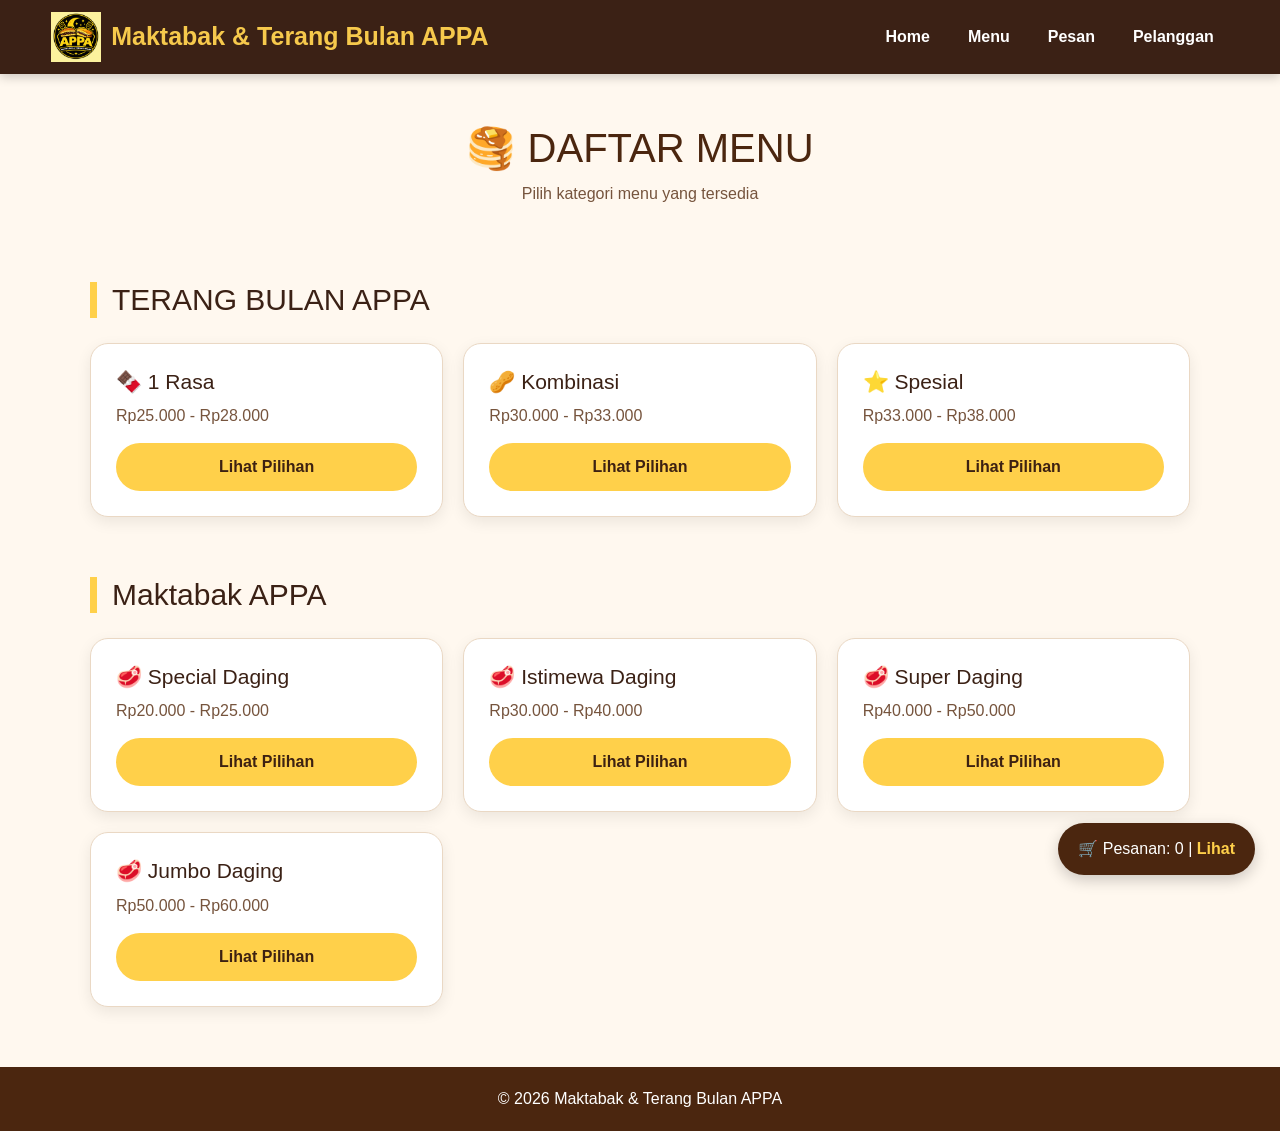
==== menu.html @ 6dd13e9d "Update website" ====
<!DOCTYPE html>
<html lang="id">
<head>
    <meta charset="UTF-8">
    <meta name="viewport" content="width=device-width, initial-scale=1.0">
    <title>Maktabak & Terang Bulan APPA - Menu</title>

    <!-- =========================
         BOOTSTRAP 5.3.8
    ========================= -->

    <link
        href="https://cdn.jsdelivr.net/npm/bootstrap@5.3.8/dist/css/bootstrap.min.css"
        rel="stylesheet"
        integrity="sha384-sRIl4kxILFvY47J16cr9ZwB07vP4J8+LH7qKQnuqkuIAvNWLzeN8tE5YBujZqJLB"
        crossorigin="anonymous"
    >

    <!-- Menghubungkan CSS -->
    <link rel="stylesheet" href="style.css">
</head>


<body>

    <!-- NAVBAR -->

<nav class="navbar navbar-expand-lg">
    <div class="container-fluid nav-container">

        <div class="logo">
            <img src="logo APPA.png" alt="Logo APPA">
            <span>Maktabak & Terang Bulan APPA</span>
        </div>

        <!-- Bootstrap Navbar Toggle -->
        <button class="navbar-toggler" type="button"
                data-bs-toggle="collapse"
                data-bs-target="#navbarNav"
                aria-controls="navbarNav"
                aria-expanded="false"
                aria-label="Toggle navigation">

            <span class="navbar-toggler-icon"></span>
        </button>

        <div class="collapse navbar-collapse justify-content-end" id="navbarNav">

            <ul class="navbar-nav gap-lg-2">

                <li class="nav-item">
                    <a href="index.html" class="nav-link page-link"> Home</a>
                </li>

                <li class="nav-item">
                    <a href="menu.html" class="nav-link page-link"> Menu</a>
                </li>

                <li class="nav-item">
                    <a href="pesan.html" class="nav-link page-link"> Pesan</a>
                </li>

                <li class="nav-item">
                    <a href="pelanggan.html" class="nav-link page-link"> Pelanggan</a>
                </li>

            </ul>

        </div>

    </div>
</nav>


    <!-- HEADER -->

    <div class="header">

        <h1>
            🥞 DAFTAR MENU
        </h1>

        <p>
            Pilih kategori menu yang tersedia
        </p>

    </div>


    <!-- ================= TERANG BULAN ================= -->

    <section class="menu-section">

        <h2 class="section-title">
            TERANG BULAN APPA
        </h2>


        <div class="category-grid">


            <div class="category">

                <h3>
                    🍫 1 Rasa
                </h3>

                <p>
                    Rp25.000 - Rp28.000
                </p>

                <button
                    onclick="tampilkan('satuRasa')">

                    Lihat Pilihan

                </button>

            </div>


            <div class="category">

                <h3>
                    🥜 Kombinasi
                </h3>

                <p>
                    Rp30.000 - Rp33.000
                </p>

                <button
                    onclick="tampilkan('kombinasi')">

                    Lihat Pilihan

                </button>

            </div>


            <div class="category">

                <h3>
                    ⭐ Spesial
                </h3>

                <p>
                    Rp33.000 - Rp38.000
                </p>

                <button
                    onclick="tampilkan('spesial')">

                    Lihat Pilihan

                </button>

            </div>


        </div>


        <div
            class="detail"
            id="detailTerang">

            <h2 id="judulTerang"></h2>

            <div
                class="menu-list"
                id="listTerang"
            ></div>

        </div>


    </section>


    <!-- ================= MARTABAK ================= -->

    <section class="menu-section">

        <h2 class="section-title">
            Maktabak APPA
        </h2>


        <div class="category-grid">


            <div class="category">

                <h3>
                    🥩 Special Daging
                </h3>

                <p>
                    Rp20.000 - Rp25.000
                </p>

                <button
                    onclick="tampilkanMartabak('special')">

                    Lihat Pilihan

                </button>

            </div>


            <div class="category">

                <h3>
                    🥩 Istimewa Daging
                </h3>

                <p>
                    Rp30.000 - Rp40.000
                </p>

                <button
                    onclick="tampilkanMartabak('istimewa')">

                    Lihat Pilihan

                </button>

            </div>


            <div class="category">

                <h3>
                    🥩 Super Daging
                </h3>

                <p>
                    Rp40.000 - Rp50.000
                </p>

                <button
                    onclick="tampilkanMartabak('super')">

                    Lihat Pilihan

                </button>

            </div>


            <div class="category">

                <h3>
                    🥩 Jumbo Daging
                </h3>

                <p>
                    Rp50.000 - Rp60.000
                </p>

                <button
                    onclick="tampilkanMartabak('jumbo')">

                    Lihat Pilihan

                </button>

            </div>


        </div>


        <div
            class="detail"
            id="detailMartabak"
        >

            <h2 id="judulMartabak"></h2>

            <div
                class="menu-list"
                id="listMartabak"
            ></div>

        </div>


    </section>


    <!-- PESANAN -->

    <div class="pesanan">

        🛒 Pesanan:

        <span id="jumlah">
            0
        </span>

        |

        <a href="pesan.html">
            Lihat
        </a>

    </div>


    <!-- FOOTER -->

    <footer>

        © 2026 Maktabak & Terang Bulan APPA

    </footer>


    <!-- =====================================================
         JAVASCRIPT
         ===================================================== -->

    <script>

        const menuTerang = {

            satuRasa: {

                judul:
                    "🍫 Terang Bulan - 1 Rasa",

                data: [

                    ["Kacang", 25000],
                    ["Coklat", 25000],
                    ["Oreo", 25000],
                    ["Milo", 25000],
                    ["Durian", 28000],
                    ["Vanilla", 28000],
                    ["Keju", 28000],
                    ["Greentea", 28000]

                ]

            },


            kombinasi: {

                judul:
                    "🥜 Terang Bulan - Kombinasi",

                data: [

                    ["Coklat Kacang",30000],
                    ["Coklat Oreo",30000],
                    ["Coklat Milo",30000],
                    ["Coklat Durian",30000],
                    ["Coklat Vanilla",30000],
                    ["Coklat Keju",30000],
                    ["Coklat Greentea",30000],
                    ["Durian Oreo",30000],
                    ["Durian Milo",30000],
                    ["Durian Keju",30000],
                    ["Durian Coklat Kacang",33000],
                    ["Durian Keju Coklat",33000],
                    ["Durian Keju Oreo",33000],
                    ["Durian Keju Kacang",33000],
                    ["Greentea Kacang",30000],
                    ["Greentea Milo",30000],
                    ["Greentea Coklat Kacang",33000],
                    ["Greentea Keju Coklat",33000],
                    ["Greentea Keju Oreo",33000],
                    ["Greentea Keju Kacang",33000],
                    ["Oreo Milo",30000],
                    ["Keju Kacang",30000],
                    ["Keju Milo",30000],
                    ["Keju Oreo",30000],
                    ["Keju Greentea",30000],
                    ["Keju Coklat Milo",33000],
                    ["Keju Kacang Coklat",33000],
                    ["Keju Oreo Milo",33000],
                    ["Keju Coklat Oreo",33000],
                    ["Vanilla Keju",30000],
                    ["Vanilla Coklat",30000],
                    ["Vanilla Milo",30000],
                    ["Vanilla Oreo",30000],
                    ["Vanilla Coklat Kacang",33000],
                    ["Vanilla Coklat Oreo",33000],
                    ["Vanilla Keju Coklat",33000],
                    ["Vanilla Keju Oreo",33000],
                    ["Vanilla Keju Kacang",33000]

                ]

            },


            spesial: {

                judul:
                    "⭐ Terang Bulan - Spesial",

                data: [

                    ["Choco Maltine",33000],
                    ["Silverqueen",38000]

                ]

            }

        };


        const menuMartabak = {

            special: {

                judul:
                    "🥩 Special Daging",

                data: [

                    ["Special Daging",20000],
                    ["Special Daging + Jamur",25000],
                    ["Special Daging + Sosis",25000],
                    ["Special Daging + Kornet",25000]

                ]

            },


            istimewa: {

                judul:
                    "🥩 Istimewa Daging",

                data: [

                    ["Istimewa Daging",30000],
                    ["Istimewa Daging + Jamur",35000],
                    ["Istimewa Daging + Sosis",35000],
                    ["Istimewa Daging + Kornet",35000],
                    ["Istimewa Daging + Jamur Sosis",40000],
                    ["Istimewa Daging + Jamur Kornet",40000]

                ]

            },


            super: {

                judul:
                    "🥩 Super Daging",

                data: [

                    ["Super Daging",40000],
                    ["Super Daging + Jamur",45000],
                    ["Super Daging + Sosis",45000],
                    ["Super Daging + Kornet",45000],
                    ["Super Daging + Jamur Sosis",50000],
                    ["Super Daging + Jamur Kornet",50000]

                ]

            },


            jumbo: {

                judul:
                    "🥩 Jumbo Daging",

                data: [

                    ["Jumbo Daging",50000],
                    ["Jumbo Daging + Jamur",55000],
                    ["Jumbo Daging + Sosis",55000],
                    ["Jumbo Daging + Kornet",55000],
                    ["Jumbo Daging + Jamur Sosis",60000],
                    ["Jumbo Daging + Jamur Kornet",60000]

                ]

            }

        };


        function tampilkan(kategori) {

            const detail =
                document.getElementById(
                    "detailTerang"
                );

            const judul =
                document.getElementById(
                    "judulTerang"
                );

            const list =
                document.getElementById(
                    "listTerang"
                );

            const menu =
                menuTerang[kategori];


            judul.textContent =
                menu.judul;

            list.innerHTML = "";


            menu.data.forEach(item => {

                list.innerHTML += `

                    <div class="menu-item">

                        <span>
                            ${item[0]}<br>
                            Rp${item[1].toLocaleString("id-ID")}
                        </span>

                        <button
                            onclick="pilihMenu('${item[0]}', ${item[1]})">

                            Pilih

                        </button>

                    </div>

                `;

            });


            detail.style.display = "block";


            detail.scrollIntoView({

                behavior: "smooth"

            });

        }


        function tampilkanMartabak(kategori) {

            const detail =
                document.getElementById(
                    "detailMartabak"
                );

            const judul =
                document.getElementById(
                    "judulMartabak"
                );

            const list =
                document.getElementById(
                    "listMartabak"
                );

            const menu =
                menuMartabak[kategori];


            judul.textContent =
                menu.judul;


            list.innerHTML = "";


            menu.data.forEach(item => {

                list.innerHTML += `

                    <div class="menu-item">

                        <span>

                            ${item[0]}<br>

                            Rp${item[1].toLocaleString("id-ID")}

                        </span>


                        <button
                            onclick="pilihMenu('${item[0]}', ${item[1]})">

                            Pilih

                        </button>

                    </div>

                `;

            });


            detail.style.display = "block";


            detail.scrollIntoView({

                behavior: "smooth"

            });

        }


        function pilihMenu(nama, harga) {

            let pesanan =
                JSON.parse(
                    localStorage.getItem("pesanan")
                ) || [];


            let item =
                pesanan.find(
                    p => p.nama === nama
                );


            if (item) {

                item.jumlah++;

            } else {

                pesanan.push({

                    nama: nama,
                    harga: harga,
                    jumlah: 1

                });

            }


            localStorage.setItem(

                "pesanan",

                JSON.stringify(pesanan)

            );


            hitungJumlah();


            alert(
                nama +
                " berhasil ditambahkan!"
            );

        }


        function hitungJumlah() {

            let pesanan =

                JSON.parse(
                    localStorage.getItem("pesanan")
                ) || [];


            let jumlah =

                pesanan.reduce(

                    (total, item) =>
                        total + item.jumlah,

                    0

                );


            document.getElementById(
                "jumlah"
            ).textContent = jumlah;

        }


        hitungJumlah();

    </script>


    <!-- =====================================================
         JQUERY
         ===================================================== -->

    <script src="https://code.jquery.com/jquery-3.7.1.min.js"></script>

    <script>

        $(function() {

            $(".section-title").on("click", function() {

                $(this)
                    .next(".category-grid")
                    .slideToggle();

            });

        });

    </script>


    <!-- =========================
         BOOTSTRAP JAVASCRIPT
    ========================= -->

    <script
        src="https://cdn.jsdelivr.net/npm/bootstrap@5.3.8/dist/js/bootstrap.bundle.min.js"
        integrity="sha384-FKyoEForCGlyvwx9Hj09JcYn3nv7wiPVlz7YYWjRrWVcXK/BmnVDxM+D2scQbITxI"
        crossorigin="anonymous">
    </script>

</body>
</html>
---- style.css ----
* {
    margin: 0;
    padding: 0;
    box-sizing: border-box;
}

body {
    font-family: Arial, sans-serif;
    background: #fff8ef;
    color: #3b2115;
}


/* =========================
   NAVBAR
========================= */

nav.navbar {
    background: #3b2115;
    padding: 12px 4%;
    display: flex;
    align-items: center;
    box-shadow: 0 3px 10px rgba(0, 0, 0, 0.2);
    position: sticky;
    top: 0;
    z-index: 1000;
}

.nav-container {
    width: 100%;
    margin: 0;
    padding: 0;
}

.navbar .logo {
    display: flex;
    align-items: center;
    gap: 10px;
    color: #f6c94c;
    font-size: 25px;
    font-weight: bold;
    white-space: nowrap;
}

.navbar .logo img {
    width: 50px;
    height: 50px;
    object-fit: contain;
    display: block;
}

.navbar .navbar-collapse {
    flex-grow: 0;
}

.navbar .navbar-nav {
    display: flex;
    align-items: center;
    gap: 5px;
    list-style: none;
    margin: 0;
    padding: 0;
}

.navbar .nav-item {
    list-style: none;
}

.navbar .nav-link {
    color: white !important;
    text-decoration: none;
    font-weight: bold;
    padding: 9px 15px !important;
    border-radius: 22px;
    transition: all 0.3s ease;
}

.navbar .nav-link:hover,
.navbar .nav-link:focus {
    color: #3b2115 !important;
    background: #f6c94c;
    transform: translateY(-2px);
}

.navbar-toggler {
    border: 1px solid #f6c94c !important;
    padding: 6px 10px;
    border-radius: 8px;
}

.navbar-toggler:focus {
    box-shadow: 0 0 0 2px rgba(246, 201, 76, 0.35);
}

.navbar-toggler-icon {
    filter: brightness(0) invert(1);
}

/* =========================
   RESPONSIVE NAVBAR
========================= */

@media (max-width: 991px) {
    nav.navbar {
        padding: 10px 5%;
    }

    .navbar .logo {
        font-size: 20px;
    }

    .navbar .logo img {
        width: 45px;
        height: 45px;
    }

    .navbar .navbar-collapse {
        margin-top: 12px;
        padding: 10px;
        background: #3b2115;
        border-radius: 12px;
    }

    .navbar .navbar-nav {
        width: 100%;
        gap: 4px;
    }

    .navbar .nav-link {
        text-align: center;
    }
}

/* =========================
   HERO - INDEX
========================= */

.hero {
    min-height: 90vh;
    display: flex;
    justify-content: center;
    align-items: center;
    text-align: center;
    padding: 50px 20px;

    background:
        linear-gradient(
            rgba(55, 30, 17, 0.90),
            rgba(55, 30, 17, 0.90)
        ),
        linear-gradient(
            135deg,
            #9a5b32,
            #32190d
        );

    color: white;
}

.hero-content {
    max-width: 800px;
}

.hero-icon {
    margin-bottom: 10px;
    cursor: pointer;
}

.hero-icon img {
    width: 100px;
    height: 100px;
    object-fit: contain;
    display: block;
    margin: 0 auto;
}

.hero h1 {
    color: #f6c94c;
    font-size: 55px;
    margin-bottom: 15px;
}

.hero h2 {
    font-size: 25px;
    margin-bottom: 20px;
}

.hero p {
    font-size: 18px;
    line-height: 1.8;
    margin-bottom: 30px;
}


/* =========================
   BUTTON INDEX
========================= */

.btn {
    display: inline-block;
    background: #f6c94c;
    color: #3b2115;
    padding: 14px 28px;
    border-radius: 30px;
    text-decoration: none;
    font-weight: bold;
    margin: 5px;
}

.btn:hover {
    background: #ffd966;
    transform: translateY(-2px);
}


/* =========================
   HEADER
========================= */

.header {
    text-align: center;
    padding: 50px 20px 30px;
}

.header h1 {
    font-size: 40px;
    color: #4b260f;
}

.header p {
    margin-top: 10px;
    color: #76543d;
}


/* =========================
   MENU
========================= */

.menu-section {
    width: 90%;
    max-width: 1100px;
    margin: 30px auto 60px;
}

.section-title {
    font-size: 30px;
    margin-bottom: 25px;
    border-left: 7px solid #ffd04a;
    padding-left: 15px;
    cursor: pointer;
}


/* CATEGORY */

.category-grid {
    display: grid;
    grid-template-columns: repeat(3, 1fr);
    gap: 20px;
}

.category {
    background: white;
    padding: 25px;
    border-radius: 18px;
    border: 1px solid #ead8c4;
    box-shadow: 0 5px 15px rgba(0, 0, 0, 0.08);
}

.category h3 {
    font-size: 21px;
    margin-bottom: 10px;
}

.category p {
    color: #76543d;
    margin-bottom: 15px;
}

.category button {
    width: 100%;
    border: none;
    background: #ffd04a;
    color: #3d2112;
    padding: 12px;
    border-radius: 25px;
    font-weight: bold;
    cursor: pointer;
}

.category button:hover {
    background: #f0b800;
}


/* DETAIL MENU */

.detail {
    display: none;
    margin-top: 30px;
    background: white;
    padding: 25px;
    border-radius: 18px;
    box-shadow: 0 5px 20px rgba(0, 0, 0, 0.1);
}

.detail h2 {
    margin-bottom: 20px;
}

.menu-list {
    display: grid;
    grid-template-columns: repeat(2, 1fr);
    gap: 12px;
}

.menu-item {
    display: flex;
    justify-content: space-between;
    align-items: center;
    gap: 15px;
    padding: 13px;
    border-bottom: 1px solid #ead8c4;
}

.menu-item span {
    font-weight: bold;
}

.menu-item button {
    border: none;
    background: #ffd04a;
    padding: 8px 15px;
    border-radius: 20px;
    cursor: pointer;
    font-weight: bold;
}


/* PESANAN */

.pesanan {
    position: fixed;
    right: 25px;
    bottom: 25px;
    background: #4b260f;
    color: white;
    padding: 14px 20px;
    border-radius: 30px;
    box-shadow: 0 5px 15px rgba(0, 0, 0, 0.2);
}

.pesanan a {
    color: #ffd04a;
    text-decoration: none;
    font-weight: bold;
}


/* =========================
   PELANGGAN
========================= */

.container {
    width: 90%;
    max-width: 1000px;
    margin: auto;
}

.pelanggan-card {
    background: white;
    padding: 25px;
    margin-bottom: 20px;
    border-radius: 18px;
    box-shadow: 0 5px 15px rgba(0, 0, 0, 0.08);
}

.pelanggan-header {
    display: flex;
    justify-content: space-between;
    align-items: center;
    border-bottom: 1px solid #ead8c4;
    padding-bottom: 15px;
    margin-bottom: 15px;
    cursor: pointer;
}

.pelanggan-header h2 {
    font-size: 22px;
}


/* STATUS */

.status {
    padding: 8px 15px;
    border-radius: 20px;
    background: #fff0bd;
    color: #805b00;
    font-weight: bold;
}

.status.selesai {
    background: #d8f3dc;
    color: #26733b;
}


/* ITEM */

.item {
    display: flex;
    justify-content: space-between;
    padding: 8px 0;
    color: #65442e;
}


/* TOTAL PELANGGAN */

.pelanggan-card .total {
    border-top: 2px solid #ffd04a;
    margin-top: 15px;
    padding-top: 15px;
    display: flex;
    justify-content: space-between;
    font-size: 20px;
    font-weight: bold;
}


/* =========================
   BUTTON PELANGGAN
========================= */

.selesai-btn {
    margin-top: 20px;
    width: 100%;
    border: none;
    padding: 13px;
    border-radius: 25px;
    background: #ffd04a;
    color: #3d2112;
    font-weight: bold;
    cursor: pointer;
}

.selesai-btn:hover {
    background: #efb900;
}

.hapus-btn {
    margin-top: 10px;
    width: 100%;
    border: none;
    padding: 11px;
    border-radius: 25px;
    background: #8b2e2e;
    color: white;
    font-weight: bold;
    cursor: pointer;
}


/* =========================
   TOMBOL INSTAGRAM
========================= */

.instagram-btn {
    display: block;
    text-align: center;
    text-decoration: none;
    background: #d62976;
    color: white;
    padding: 12px;
    border-radius: 8px;
    margin-top: 10px;
    font-weight: bold;
}

.instagram-btn:hover {
    opacity: 0.85;
}


/* KOSONG PELANGGAN */

#daftarPelanggan .kosong {
    background: white;
    padding: 50px;
    border-radius: 20px;
    text-align: center;
}


/* =========================
   PESAN
========================= */

.nama-pelanggan {
    margin-bottom: 25px;
}

.nama-pelanggan label {
    display: block;
    font-weight: bold;
    margin-bottom: 8px;
}

.nama-pelanggan input {
    width: 100%;
    padding: 13px;
    border: 1px solid #d8c1a8;
    border-radius: 10px;
    font-size: 16px;
}


/* ORDER ITEM */

.order-item {
    display: grid;
    grid-template-columns: 2fr 1fr 1fr 1fr;
    gap: 15px;
    align-items: center;
    padding: 18px 0;
    border-bottom: 1px solid #ead8c4;
}

.harga {
    color: #a65d00;
    font-weight: bold;
}

.jumlah {
    display: flex;
    align-items: center;
    gap: 8px;
}

.jumlah button {
    width: 30px;
    height: 30px;
    border: none;
    border-radius: 50%;
    background: #ffd04a;
    cursor: pointer;
    font-weight: bold;
}

.hapus {
    border: none;
    background: #8b2e2e;
    color: white;
    padding: 8px 13px;
    border-radius: 20px;
    cursor: pointer;
}


/* TOTAL PESAN */

.container > .total {
    display: flex;
    justify-content: space-between;
    border-top: 3px solid #ffd04a;
    margin-top: 25px;
    padding-top: 20px;
    font-size: 24px;
    font-weight: bold;
}


/* SIMPAN */

.simpan {
    width: 100%;
    margin-top: 25px;
    padding: 15px;
    border: none;
    border-radius: 30px;
    background: #ffd04a;
    color: #3d2112;
    font-size: 17px;
    font-weight: bold;
    cursor: pointer;
}

.simpan:hover {
    background: #efb900;
}


/* KOSONG PESAN */

#daftarPesanan .kosong {
    text-align: center;
    padding: 35px;
    color: #76543d;
}


/* =========================
   FOOTER
========================= */

footer {
    margin-top: 60px;
    background: #4b260f;
    color: white;
    text-align: center;
    padding: 20px;
}


/* =========================
   RESPONSIVE
========================= */

@media (max-width: 800px) {
    .category-grid {
        grid-template-columns: repeat(2, 1fr);
    }

    .menu-list {
        grid-template-columns: 1fr;
    }
}

@media (max-width: 700px) {
    /* INDEX */

    .hero h1 {
        font-size: 38px;
    }

    .hero h2 {
        font-size: 20px;
    }

    .hero p {
        font-size: 16px;
    }

    .hero-icon img {
        width: 80px;
        height: 80px;
    }

    /* PELANGGAN */

    .pelanggan-header {
        flex-direction: column;
        align-items: flex-start;
        gap: 10px;
    }

    /* PESAN */

    .order-item {
        grid-template-columns: 1fr;
    }
}

@media (max-width: 500px) {
    nav {
        flex-direction: column;
        gap: 15px;
    }

    nav ul {
        gap: 12px;
    }

    .category-grid {
        grid-template-columns: 1fr;
    }
}


/* =========================
   PENCARIAN PELANGGAN
========================= */

.pencarian-pelanggan {
    width: 100%;
    max-width: 600px;
    margin: 0 auto 25px auto;
}

.pencarian-pelanggan input {
    width: 100%;
    padding: 14px 18px;
    border: 1px solid #ddd;
    border-radius: 10px;
    font-size: 16px;
    outline: none;
    box-sizing: border-box;
}

.pencarian-pelanggan input:focus {
    border-color: #f6c94c;
    box-shadow: 0 0 0 3px rgba(246, 201, 76, 0.2);
}


/* =========================
   EFEK HOVER CARD
========================= */

.disorot {
    box-shadow: 0 0 0 3px rgba(246, 201, 76, 0.35);
}


/* =========================
   POPUP INSTAGRAM
========================= */

.instagram-popup {
    display: none;
    position: fixed;
    top: 0;
    left: 0;
    width: 100%;
    height: 100%;
    background: rgba(0, 0, 0, 0.55);
    z-index: 9999;
    justify-content: center;
    align-items: center;
    padding: 20px;
}


/* BOX POPUP */

.instagram-box {
    background: white;
    width: 100%;
    max-width: 520px;
    border-radius: 18px;
    padding: 25px;
    box-shadow: 0 10px 35px rgba(0, 0, 0, 0.25);
}


/* JUDUL POPUP */

.instagram-box h2 {
    color: #3b2115;
    margin-bottom: 8px;
    text-align: center;
}


/* KETERANGAN */

.instagram-box p {
    text-align: center;
    color: #666;
    margin-bottom: 18px;
}


/* TEMPLATE PESAN */

#templatePesan {
    width: 100%;
    min-height: 220px;
    padding: 15px;
    border: 1px solid #ddd;
    border-radius: 10px;
    font-family: Arial, sans-serif;
    font-size: 14px;
    line-height: 1.6;
    resize: vertical;
    box-sizing: border-box;
    background: #fffaf5;
    color: #3b2115;
}


/* TOMBOL POPUP */

.popup-buttons {
    display: flex;
    gap: 10px;
    margin-top: 15px;
}

.popup-buttons button {
    flex: 1;
    border: none;
    padding: 13px;
    border-radius: 9px;
    font-size: 15px;
    font-weight: bold;
    cursor: pointer;
}


/* TOMBOL SALIN */

.copy-btn {
    background: #f6c94c;
    color: #3b2115;
}


/* TOMBOL INSTAGRAM */

.open-instagram-btn {
    background: #d62976;
    color: white;
}


/* TOMBOL TUTUP */

.close-popup {
    width: 100%;
    margin-top: 10px;
    padding: 11px;
    border: none;
    border-radius: 9px;
    background: #eee;
    color: #333;
    cursor: pointer;
}


/* =========================
   RESPONSIVE POPUP
========================= */

@media (max-width: 600px) {
    .instagram-box {
        padding: 18px;
    }

    .popup-buttons {
        flex-direction: column;
    }
}


/* =========================
   ANIMASI RINGAN
========================= */

.navbar .logo img {
    transition: transform 0.3s ease;
}

.navbar .logo:hover img {
    transform: rotate(-3deg) scale(1.04);
}

.btn,
.category,
.pelanggan-card,
.instagram-btn,
.simpan,
.selesai-btn {
    transition: all 0.3s ease;
}

.category:hover,
.pelanggan-card:hover {
    transform: translateY(-3px);
}
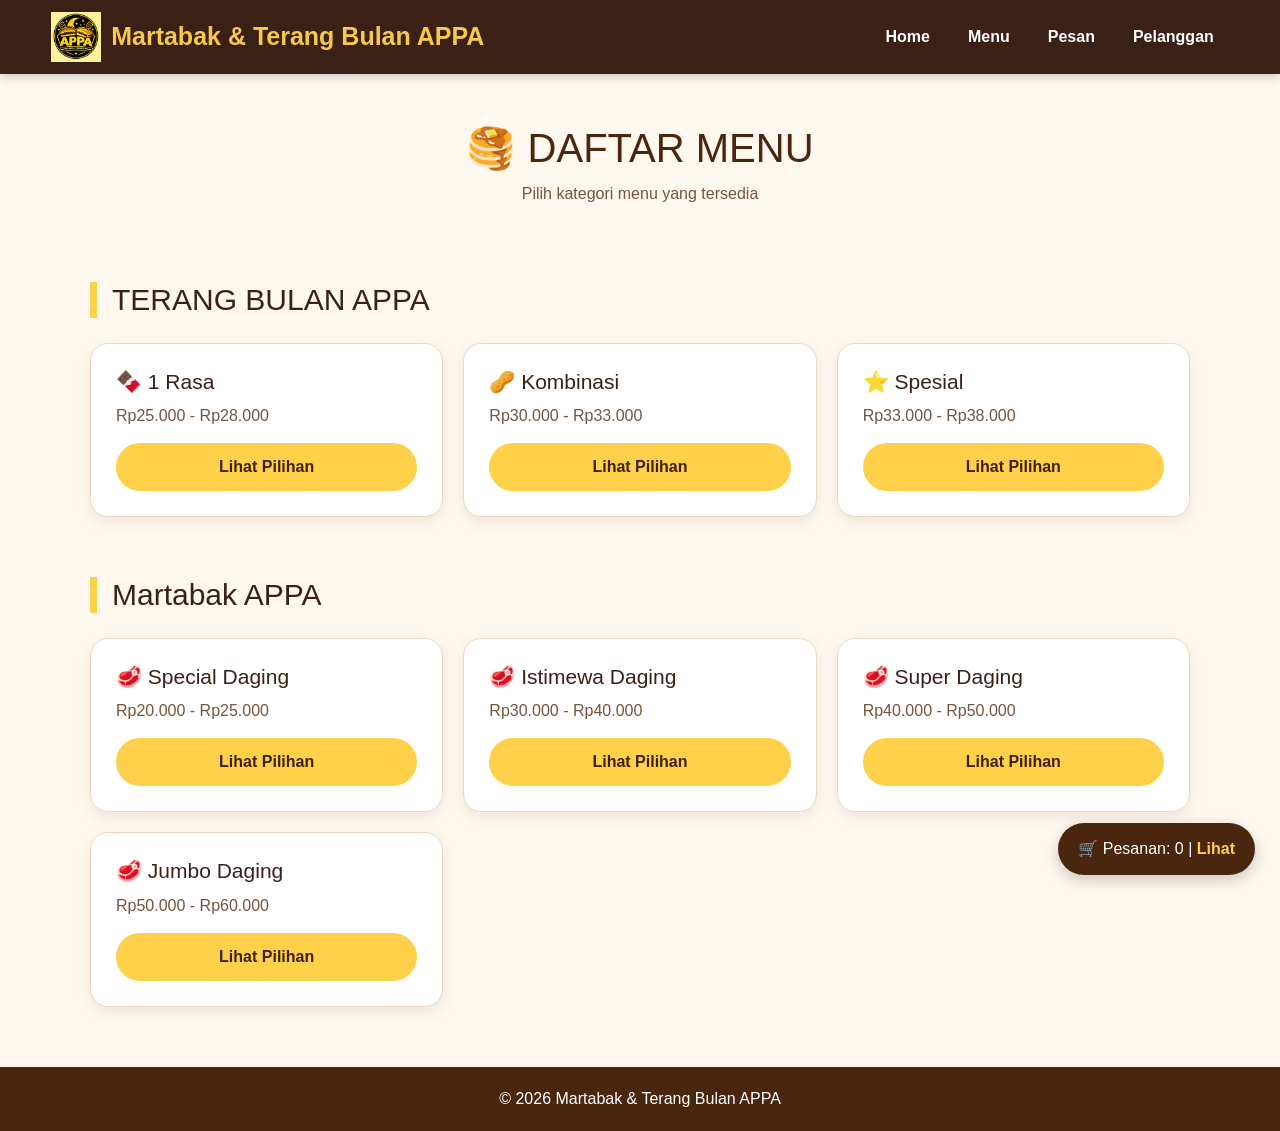
==== commit cd20da8d: "Update website UMKM" ====
--- a/menu.html
+++ b/menu.html
@@ -3,10 +3,10 @@
 <head>
     <meta charset="UTF-8">
     <meta name="viewport" content="width=device-width, initial-scale=1.0">
-    <title>Maktabak & Terang Bulan APPA - Menu</title>
+    <title>Martabak & Terang Bulan APPA - Menu</title>
 
     <!-- =========================
-         BOOTSTRAP 5.3.8
+        BOOTSTRAP 5.3.8
     ========================= -->
 
     <link
@@ -30,7 +30,7 @@
 
         <div class="logo">
             <img src="logo APPA.png" alt="Logo APPA">
-            <span>Maktabak & Terang Bulan APPA</span>
+            <span>Martabak & Terang Bulan APPA</span>
         </div>
 
         <!-- Bootstrap Navbar Toggle -->
@@ -184,7 +184,7 @@
     <section class="menu-section">
 
         <h2 class="section-title">
-            Maktabak APPA
+            Martabak APPA
         </h2>
 
 
@@ -315,14 +315,14 @@
 
     <footer>
 
-        © 2026 Maktabak & Terang Bulan APPA
+        © 2026 Martabak & Terang Bulan APPA
 
     </footer>
 
 
     <!-- =====================================================
-         JAVASCRIPT
-         ===================================================== -->
+        JAVASCRIPT
+        ===================================================== -->
 
     <script>
 
@@ -713,8 +713,8 @@
 
 
     <!-- =====================================================
-         JQUERY
-         ===================================================== -->
+        JQUERY
+        ===================================================== -->
 
     <script src="https://code.jquery.com/jquery-3.7.1.min.js"></script>
 
@@ -736,7 +736,7 @@
 
 
     <!-- =========================
-         BOOTSTRAP JAVASCRIPT
+        BOOTSTRAP JAVASCRIPT
     ========================= -->
 
     <script
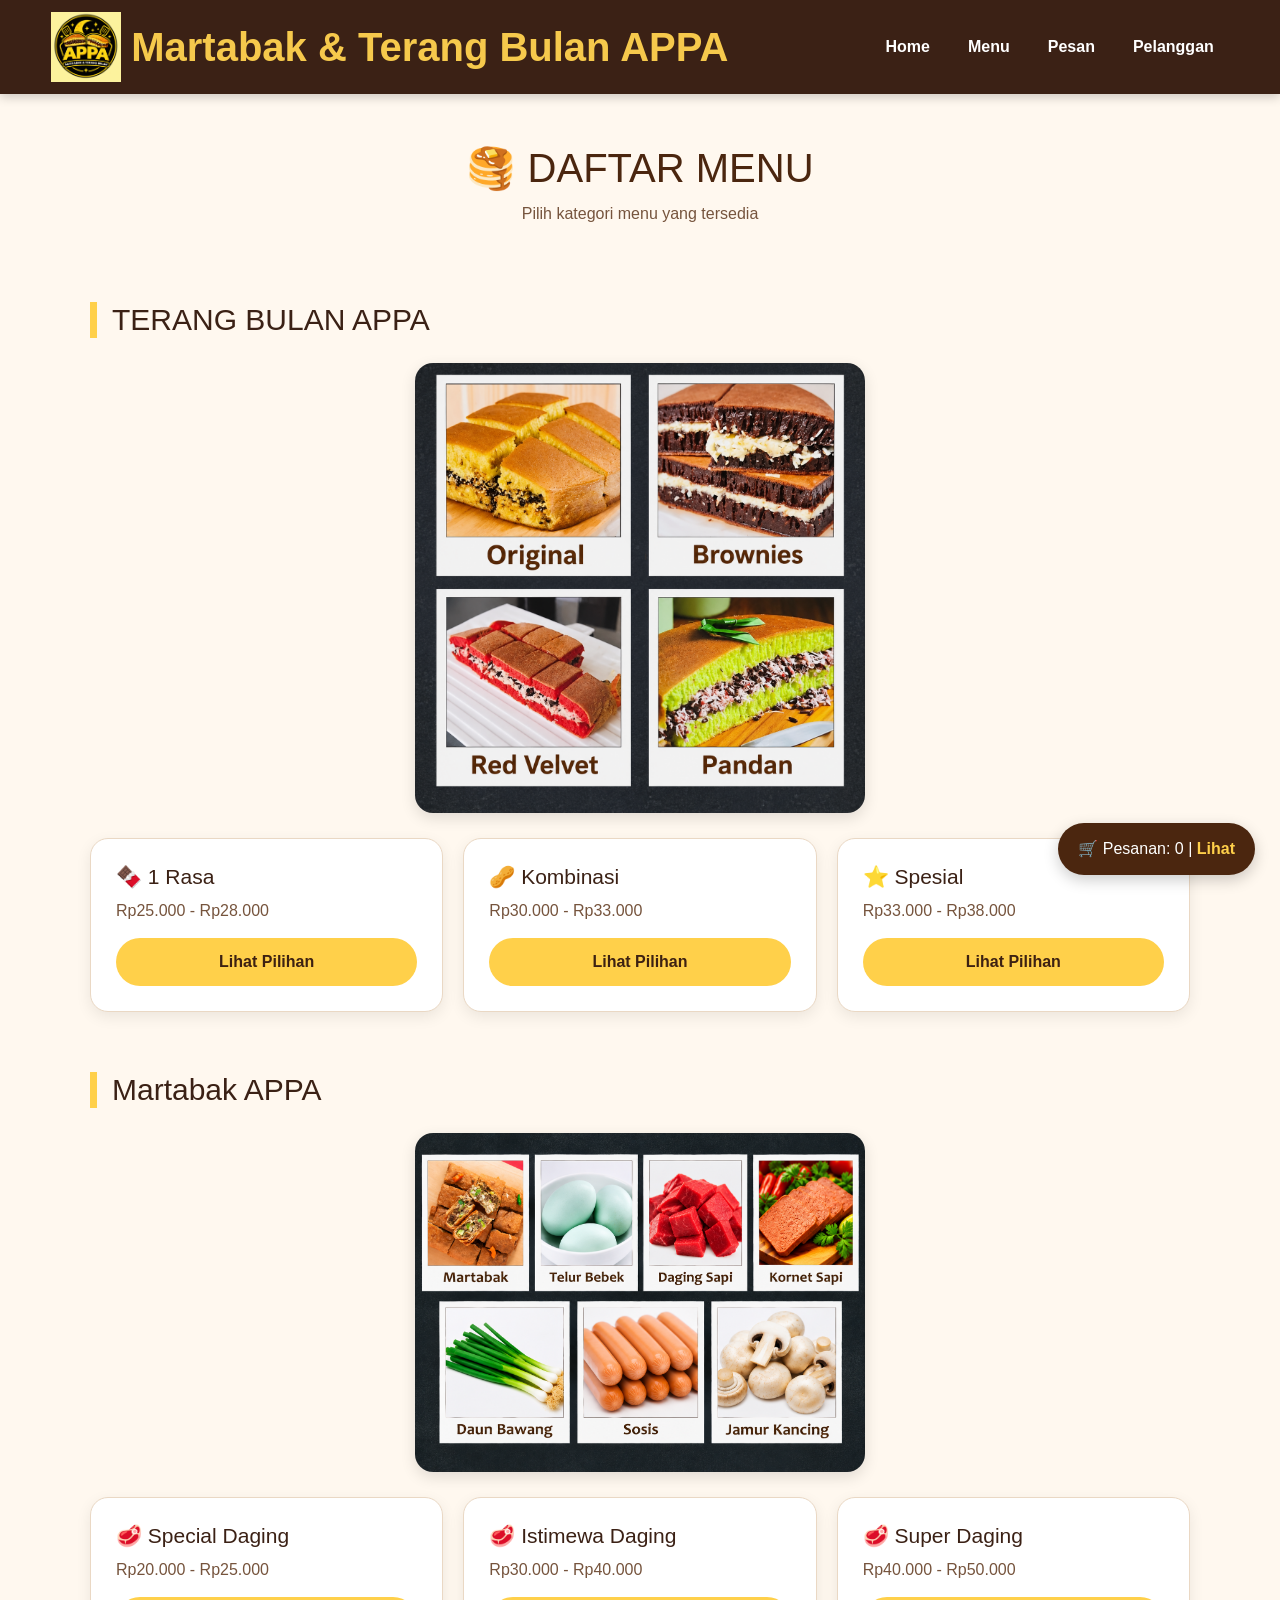
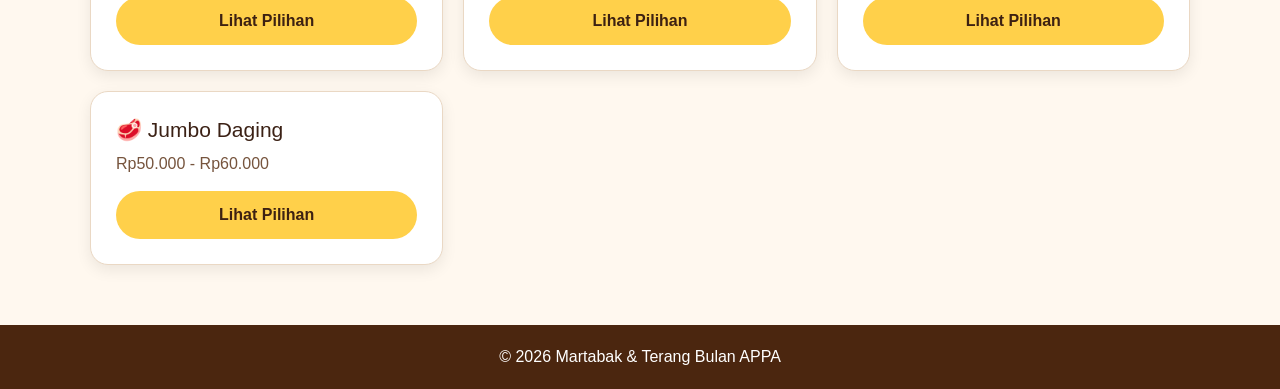
==== commit 847aa791: "Update tampilan menu APPA" ====
--- a/menu.html
+++ b/menu.html
@@ -95,6 +95,10 @@
             TERANG BULAN APPA
         </h2>
 
+        <div class="menu-image">
+            <img src="TerangBulanAPPA.png" alt="Terang Bulan APPA">
+        </div>
+
 
         <div class="category-grid">
 
@@ -187,9 +191,11 @@
             Martabak APPA
         </h2>
 
+        <div class="menu-image">
+            <img src="MartabakAPPA.png" alt="Martabak APPA">
+        </div>
 
         <div class="category-grid">
-
 
             <div class="category">
 
--- a/style.css
+++ b/style.css
@@ -12,7 +12,7 @@
 
 
 /* =========================
-   NAVBAR
+NAVBAR
 ========================= */
 
 nav.navbar {
@@ -37,14 +37,14 @@
     align-items: center;
     gap: 10px;
     color: #f6c94c;
-    font-size: 25px;
+    font-size: 40px;
     font-weight: bold;
     white-space: nowrap;
 }
 
 .navbar .logo img {
-    width: 50px;
-    height: 50px;
+    width: 70px;
+    height: 70px;
     object-fit: contain;
     display: block;
 }
@@ -97,7 +97,7 @@
 }
 
 /* =========================
-   RESPONSIVE NAVBAR
+RESPONSIVE NAVBAR
 ========================= */
 
 @media (max-width: 991px) {
@@ -132,7 +132,7 @@
 }
 
 /* =========================
-   HERO - INDEX
+HERO - INDEX
 ========================= */
 
 .hero {
@@ -193,7 +193,7 @@
 
 
 /* =========================
-   BUTTON INDEX
+BUTTON INDEX
 ========================= */
 
 .btn {
@@ -214,7 +214,7 @@
 
 
 /* =========================
-   HEADER
+HEADER
 ========================= */
 
 .header {
@@ -234,7 +234,7 @@
 
 
 /* =========================
-   MENU
+MENU
 ========================= */
 
 .menu-section {
@@ -251,6 +251,26 @@
     cursor: pointer;
 }
 
+/* =========================
+FOTO MENU TERANG BULAN & MARTABAK
+========================= */
+
+.menu-image {
+    width: 100%;
+    display: flex;
+    justify-content: center;
+    margin-bottom: 25px;
+}
+
+.menu-image img {
+    width: 50%;
+    max-width: 450px;
+    height: auto;
+    object-fit: contain;
+    border-radius: 18px;
+    box-shadow: 0 5px 15px rgba(0, 0, 0, 0.12);
+    display: block;
+}
 
 /* CATEGORY */
 
@@ -359,7 +379,7 @@
 
 
 /* =========================
-   PELANGGAN
+PELANGGAN
 ========================= */
 
 .container {
@@ -431,7 +451,7 @@
 
 
 /* =========================
-   BUTTON PELANGGAN
+BUTTON PELANGGAN
 ========================= */
 
 .selesai-btn {
@@ -464,7 +484,7 @@
 
 
 /* =========================
-   TOMBOL INSTAGRAM
+TOMBOL INSTAGRAM
 ========================= */
 
 .instagram-btn {
@@ -495,7 +515,7 @@
 
 
 /* =========================
-   PESAN
+PESAN
 ========================= */
 
 .nama-pelanggan {
@@ -602,7 +622,7 @@
 
 
 /* =========================
-   FOOTER
+FOOTER
 ========================= */
 
 footer {
@@ -615,7 +635,7 @@
 
 
 /* =========================
-   RESPONSIVE
+RESPONSIVE
 ========================= */
 
 @media (max-width: 800px) {
@@ -680,7 +700,7 @@
 
 
 /* =========================
-   PENCARIAN PELANGGAN
+PENCARIAN PELANGGAN
 ========================= */
 
 .pencarian-pelanggan {
@@ -706,7 +726,7 @@
 
 
 /* =========================
-   EFEK HOVER CARD
+EFEK HOVER CARD
 ========================= */
 
 .disorot {
@@ -715,7 +735,7 @@
 
 
 /* =========================
-   POPUP INSTAGRAM
+POPUP INSTAGRAM
 ========================= */
 
 .instagram-popup {
@@ -831,7 +851,7 @@
 
 
 /* =========================
-   RESPONSIVE POPUP
+RESPONSIVE POPUP
 ========================= */
 
 @media (max-width: 600px) {
@@ -846,7 +866,7 @@
 
 
 /* =========================
-   ANIMASI RINGAN
+ANIMASI RINGAN
 ========================= */
 
 .navbar .logo img {
